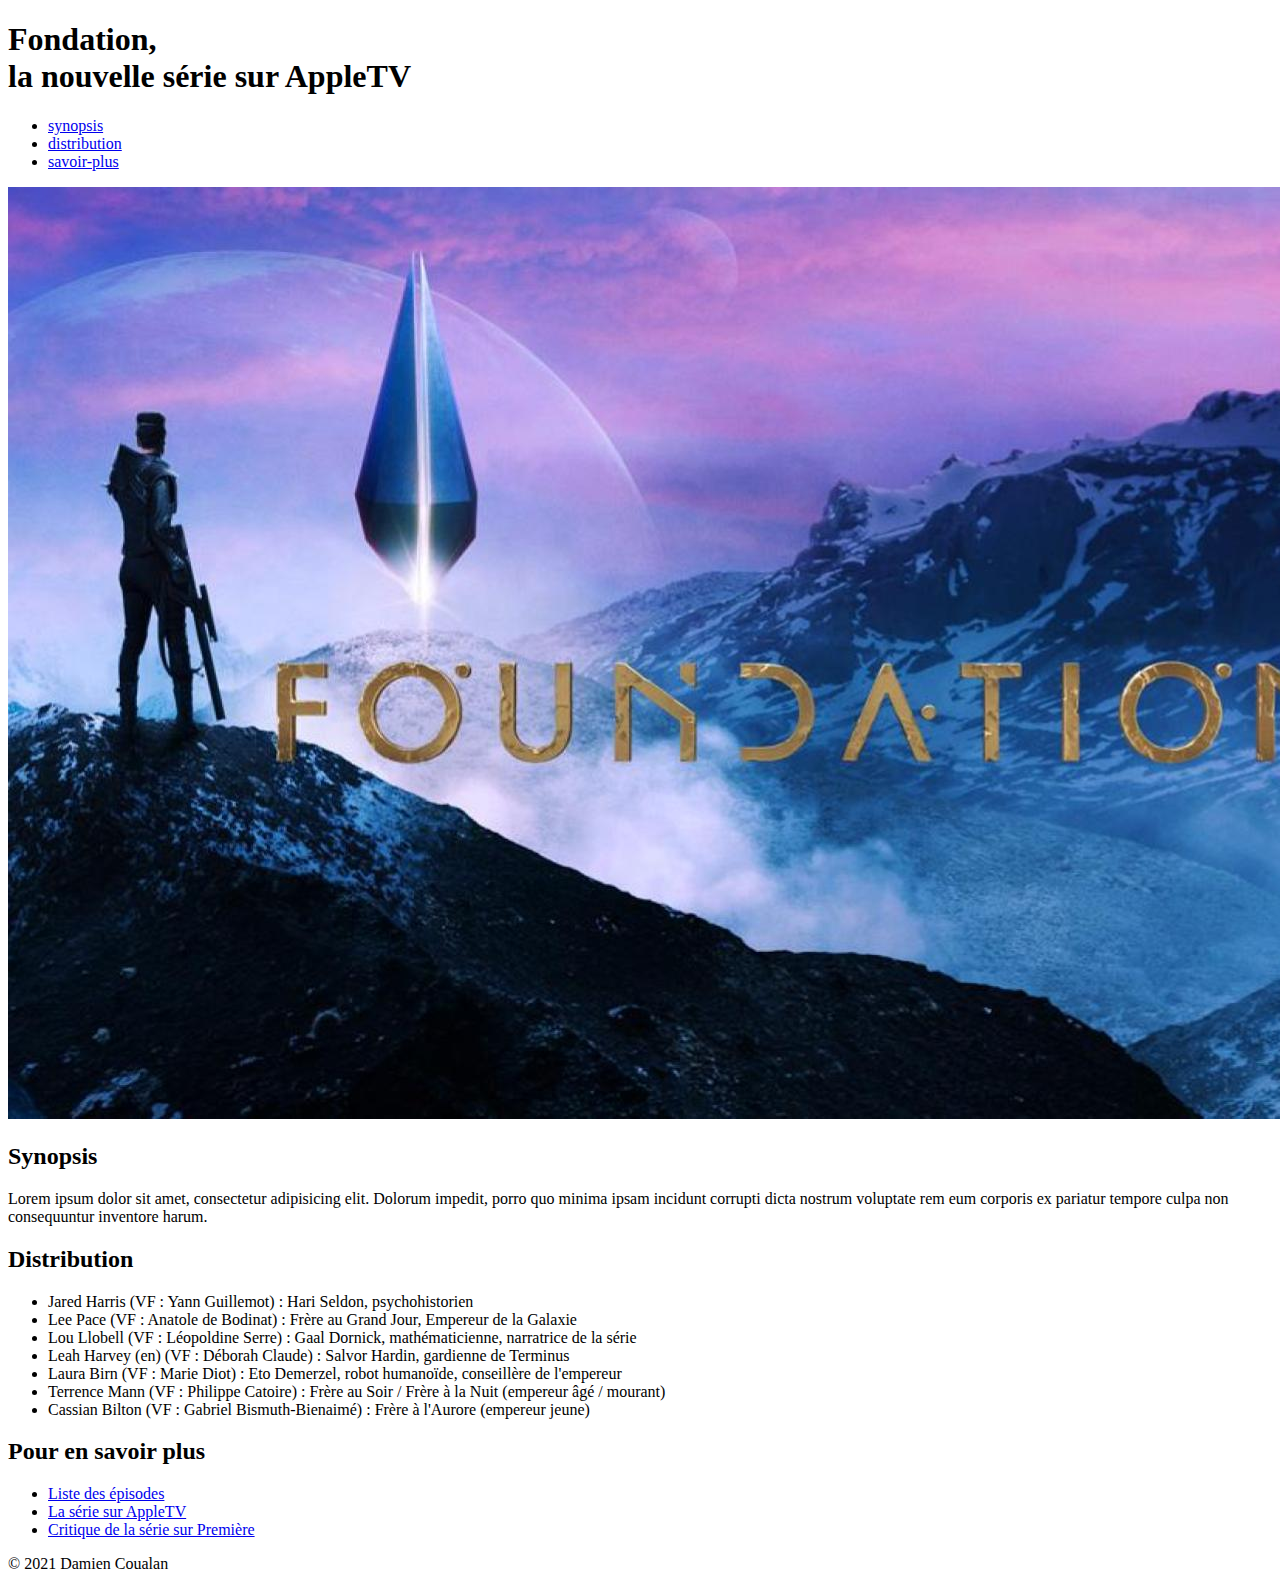
==== index.html @ de6032f6 "Premier commit" ====
<!DOCTYPE html>
<html lang="fr">
  <head>
    <meta charset="UTF-8" />
    <meta name="viewport" content="width=device-width, initial-scale=1.0" />
    <link href="stylesheet" ref="premiere-page-style.css" />
    <title>Fondation, un empire qui va bientôt s'éffondrer</title>
    <!-- Raccourcie pour commentaire: ( cmd shift : ) sur mac  -->
    <meta
      name="description"
      content="Un empire va bientôt s'effondrer mais un homme a tout prévue et va sauver l'humanité en organisant son exil  vers une autre planète"
    />
    <link rel="shortcut icon" href="logo-webstart.png" type="image/x-icon" />
    <!-- pour insére le logo dans l'entête, le selectionner sur le ( inspecter ) -->
  </head>
  <body>
    <!-- pour creer un balises rapide (alt w) -->
    <header>
      <h1>Fondation,<br />la nouvelle série sur AppleTV</h1>
      <nav>
        <ul>
          <li><a href="#Synopsis">synopsis</a></li>
          <li><a href="#Distribution">distribution</a></li>
          <li><a href="#savoir-plus">savoir-plus</a></li>
        </ul>
      </nav>
      <img src="foundation.jpeg" alt="Affiche de la série Foundation" />
    </header>

    <main>
      <section id="synopsis">
        <h2>Synopsis</h2>
        <p>
          Lorem ipsum dolor sit amet, consectetur adipisicing elit. Dolorum
          impedit, porro quo minima ipsam incidunt corrupti dicta nostrum
          voluptate rem eum corporis ex pariatur tempore culpa non consequuntur
          inventore harum.
        </p>
      </section>
      <section id="Distribution">
        <h2>Distribution</h2>
        <!-- ( ul ) liste a puce ( li ) fait des points ( ol ) chiffres -->
        <!-- seletionner plusieurs lignes + ( alt w ) pour automatiquement m'être la même proprété  -->
        <ul>
          <li>
            Jared Harris (VF : Yann Guillemot) : Hari Seldon, psychohistorien
          </li>
          <li>
            Lee Pace (VF : Anatole de Bodinat) : Frère au Grand Jour, Empereur
            de la Galaxie
          </li>
          <li>
            Lou Llobell (VF : Léopoldine Serre) : Gaal Dornick, mathématicienne,
            narratrice de la série
          </li>
          <li>
            Leah Harvey (en) (VF : Déborah Claude) : Salvor Hardin, gardienne de
            Terminus
          </li>
          <li>
            Laura Birn (VF : Marie Diot) : Eto Demerzel, robot humanoïde,
            conseillère de l'empereur
          </li>
          <li>
            Terrence Mann (VF : Philippe Catoire) : Frère au Soir / Frère à la
            Nuit (empereur âgé / mourant)
          </li>
          <li>
            Cassian Bilton (VF : Gabriel Bismuth-Bienaimé) : Frère à l'Aurore
            (empereur jeune)
          </li>
        </ul>
      </section>
      <section id="savoir-plus">
        <h2>Pour en savoir plus</h2>
        <!-- ( ul>li*3 ) multiplie par 3 le nombre de li -->
        <ul>
          <li>
            <a
              href="https://fr.wikipedia.org/wiki/Foundation_(s%C3%A9rie_t%C3%A9l%C3%A9vis%C3%A9e)#%C3%89pisodes"
              target="_blank"
              >Liste des épisodes</a
            >
          </li>
          <li>
            <a
              href="https://tv.apple.com/fr/episode/the-emperors-peace/umc.cmc.74vnbednu4gmixy6d5imxxqs5?action=playSmartEpisode"
              target="_blank"
              >La série sur AppleTV
            </a>
          </li>
          <li>
            <a
              href="https://www.premiere.fr/Series/News-Series/Fondation-que-vaut-lenorme-serie-SF-dApple-TV--critique"
              target="_blank"
              >Critique de la série sur Première</a
            >
            <!-- les liens permettant de ce rediriger sur une autre pages est ( target="_blank") à m'être dans une balise -->
          </li>
        </ul>
      </section>
    </main>
    <!-- copyright ( alt c) -->
    <footer>© 2021 Damien Coualan</footer>
  </body>
</html>
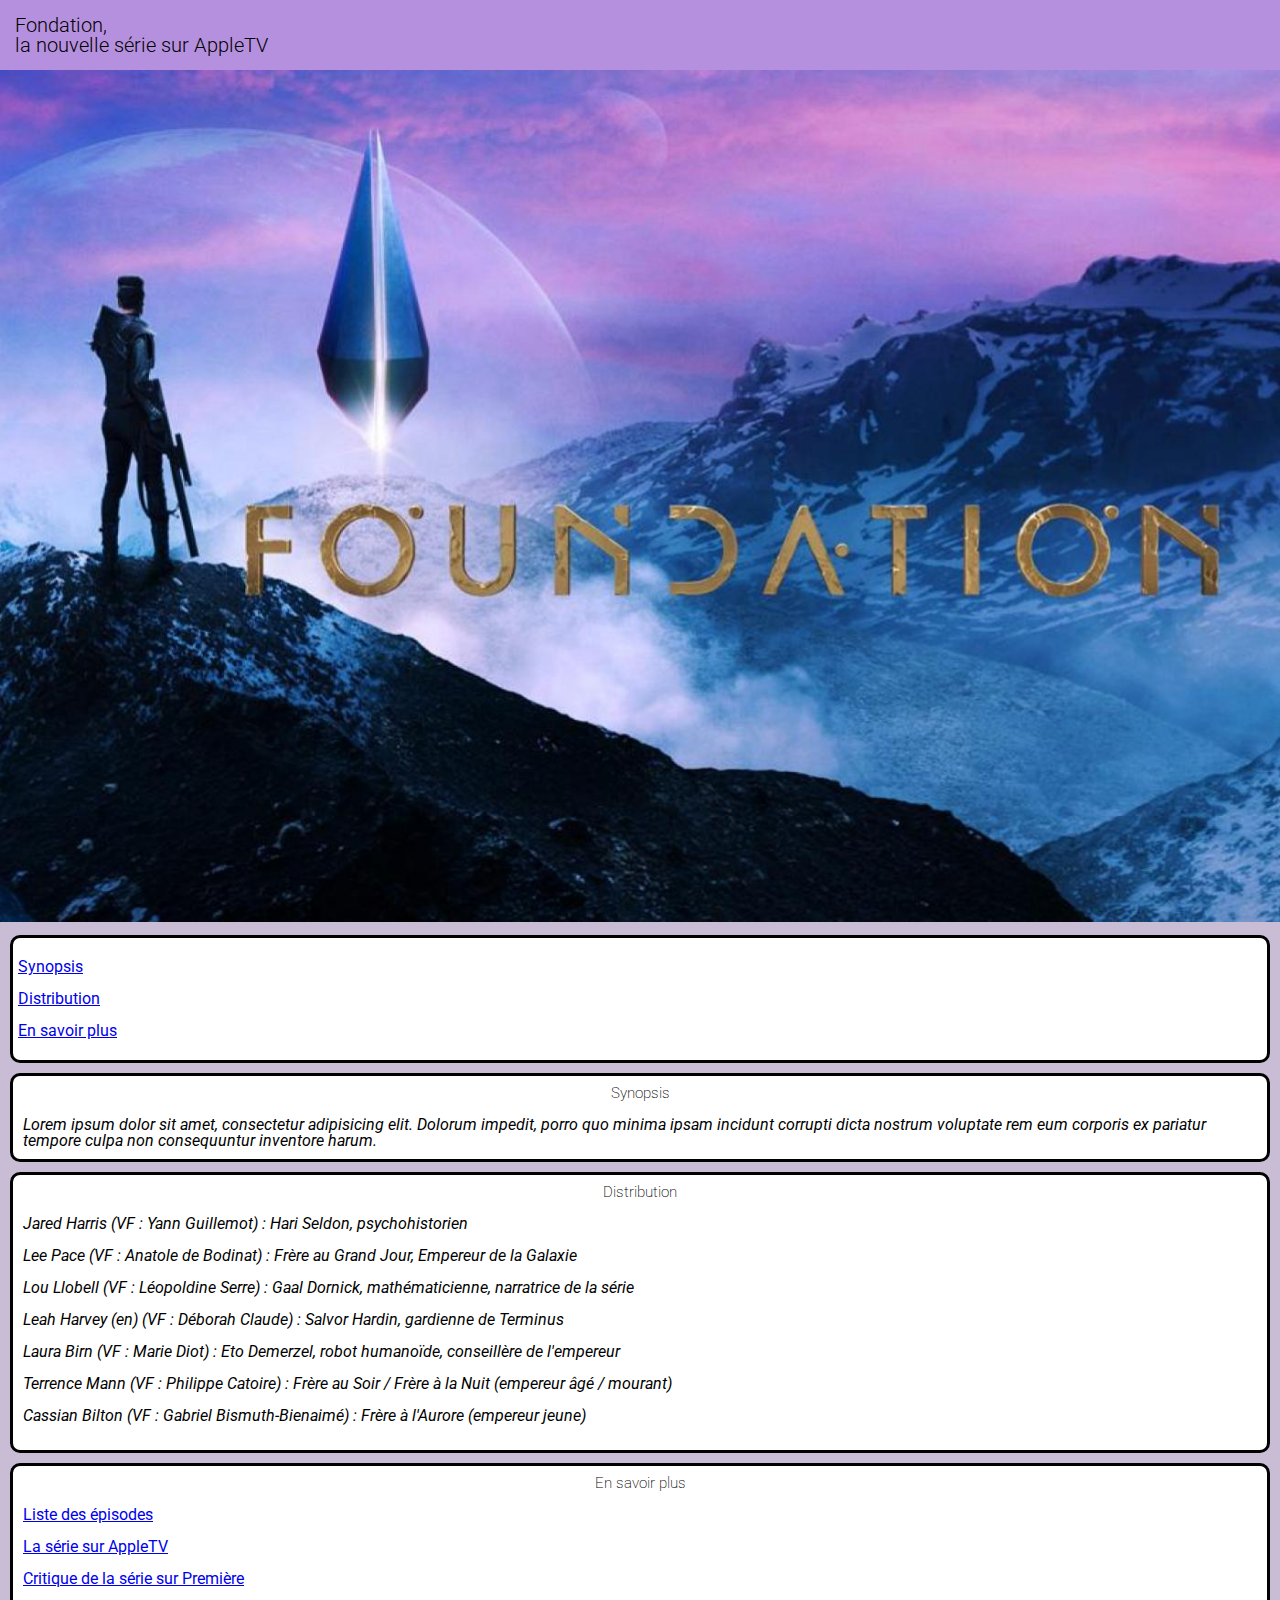
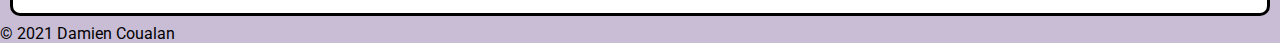
==== commit c5d3045f: "Ajout des CSS" ====
--- a/index.html
+++ b/index.html
@@ -3,7 +3,15 @@
   <head>
     <meta charset="UTF-8" />
     <meta name="viewport" content="width=device-width, initial-scale=1.0" />
-    <link href="stylesheet" ref="premiere-page-style.css" />
+    <link rel="stylesheet" href="reset.css" />
+    <link rel="stylesheet" href="style.css" />
+    <link rel="preconnect" href="https://fonts.googleapis.com" />
+    <link rel="preconnect" href="https://fonts.gstatic.com" crossorigin />
+    <link
+      href="https://fonts.googleapis.com/css2?family=Roboto:ital,wght@0,500;1,300&display=swap"
+      rel="stylesheet"
+    />
+
     <title>Fondation, un empire qui va bientôt s'éffondrer</title>
     <!-- Raccourcie pour commentaire: ( cmd shift : ) sur mac  -->
     <meta
@@ -17,62 +25,88 @@
     <!-- pour creer un balises rapide (alt w) -->
     <header>
       <h1>Fondation,<br />la nouvelle série sur AppleTV</h1>
-      <nav>
+
+      <img src="foundation.jpeg" alt="Affiche de la série Foundation" />
+      <nav class="nav">
         <ul>
-          <li><a href="#Synopsis">synopsis</a></li>
-          <li><a href="#Distribution">distribution</a></li>
-          <li><a href="#savoir-plus">savoir-plus</a></li>
+          <br />
+          <li class="col"><a href="#Synopsis">Synopsis</a></li>
+          <br />
+          <li class="col"><a href="#Distribution">Distribution</a></li>
+          <br />
+          <li class="col"><a href="#savoir-plus">En savoir plus</a></li>
+          <br />
         </ul>
       </nav>
-      <img src="foundation.jpeg" alt="Affiche de la série Foundation" />
     </header>
 
     <main>
       <section id="synopsis">
         <h2>Synopsis</h2>
+        <br />
         <p>
-          Lorem ipsum dolor sit amet, consectetur adipisicing elit. Dolorum
-          impedit, porro quo minima ipsam incidunt corrupti dicta nostrum
-          voluptate rem eum corporis ex pariatur tempore culpa non consequuntur
-          inventore harum.
+          <em>
+            Lorem ipsum dolor sit amet, consectetur adipisicing elit. Dolorum
+            impedit, porro quo minima ipsam incidunt corrupti dicta nostrum
+            voluptate rem eum corporis ex pariatur tempore culpa non
+            consequuntur inventore harum.
+          </em>
         </p>
       </section>
       <section id="Distribution">
         <h2>Distribution</h2>
+        <br />
+
         <!-- ( ul ) liste a puce ( li ) fait des points ( ol ) chiffres -->
         <!-- seletionner plusieurs lignes + ( alt w ) pour automatiquement m'être la même proprété  -->
         <ul>
-          <li>
-            Jared Harris (VF : Yann Guillemot) : Hari Seldon, psychohistorien
-          </li>
-          <li>
-            Lee Pace (VF : Anatole de Bodinat) : Frère au Grand Jour, Empereur
-            de la Galaxie
-          </li>
-          <li>
-            Lou Llobell (VF : Léopoldine Serre) : Gaal Dornick, mathématicienne,
-            narratrice de la série
-          </li>
-          <li>
-            Leah Harvey (en) (VF : Déborah Claude) : Salvor Hardin, gardienne de
-            Terminus
-          </li>
-          <li>
-            Laura Birn (VF : Marie Diot) : Eto Demerzel, robot humanoïde,
-            conseillère de l'empereur
-          </li>
-          <li>
-            Terrence Mann (VF : Philippe Catoire) : Frère au Soir / Frère à la
-            Nuit (empereur âgé / mourant)
-          </li>
-          <li>
-            Cassian Bilton (VF : Gabriel Bismuth-Bienaimé) : Frère à l'Aurore
-            (empereur jeune)
-          </li>
+          <em>
+            <li>
+              Jared Harris (VF : Yann Guillemot) : Hari Seldon, psychohistorien
+            </li>
+            <br />
+            <li>
+              Lee Pace (VF : Anatole de Bodinat) : Frère au Grand Jour, Empereur
+              de la Galaxie
+            </li>
+            <br />
+
+            <li>
+              Lou Llobell (VF : Léopoldine Serre) : Gaal Dornick,
+              mathématicienne, narratrice de la série
+            </li>
+            <br />
+
+            <li>
+              Leah Harvey (en) (VF : Déborah Claude) : Salvor Hardin, gardienne
+              de Terminus
+            </li>
+            <br />
+
+            <li>
+              Laura Birn (VF : Marie Diot) : Eto Demerzel, robot humanoïde,
+              conseillère de l'empereur
+            </li>
+            <br />
+
+            <li>
+              Terrence Mann (VF : Philippe Catoire) : Frère au Soir / Frère à la
+              Nuit (empereur âgé / mourant)
+            </li>
+            <br />
+
+            <li>
+              Cassian Bilton (VF : Gabriel Bismuth-Bienaimé) : Frère à l'Aurore
+              (empereur jeune)
+            </li>
+            <br />
+          </em>
         </ul>
       </section>
-      <section id="savoir-plus">
-        <h2>Pour en savoir plus</h2>
+      <section id="Ensavoirplus">
+        <h2>En savoir plus</h2>
+        <br />
+
         <!-- ( ul>li*3 ) multiplie par 3 le nombre de li -->
         <ul>
           <li>
@@ -82,6 +116,8 @@
               >Liste des épisodes</a
             >
           </li>
+          <br />
+
           <li>
             <a
               href="https://tv.apple.com/fr/episode/the-emperors-peace/umc.cmc.74vnbednu4gmixy6d5imxxqs5?action=playSmartEpisode"
@@ -89,6 +125,8 @@
               >La série sur AppleTV
             </a>
           </li>
+          <br />
+
           <li>
             <a
               href="https://www.premiere.fr/Series/News-Series/Fondation-que-vaut-lenorme-serie-SF-dApple-TV--critique"
@@ -97,6 +135,7 @@
             >
             <!-- les liens permettant de ce rediriger sur une autre pages est ( target="_blank") à m'être dans une balise -->
           </li>
+          <br />
         </ul>
       </section>
     </main>
--- a/style.css
+++ b/style.css
@@ -0,0 +1,57 @@
+body {
+  font-family: -apple-system, BlinkMacSystemFont, "Segoe UI", Roboto, Oxygen,
+    Ubuntu, Cantarell, "Open Sans", "Helvetica Neue", sans-serif;
+  background-color: #c9bdd6;
+}
+h1,
+h2,
+h3 {
+  font-family: "Roboto", sans-serif;
+}
+
+h1 {
+  font-weight: 300;
+  font-size: 20px;
+  background-color: #b590de;
+  padding: 15px;
+}
+h2 {
+  font-weight: 200;
+  font-size: 15px;
+  text-align: center;
+}
+nav {
+  border: solid black;
+  margin: 10px;
+  border-radius: 10px;
+  padding: 5px;
+  background-color: #ffff;
+  margin: 10px;
+}
+.col {
+  color: black;
+}
+#synopsis {
+  border: solid black;
+  margin: 10px;
+  border-radius: 10px;
+  padding: 10px;
+  background-color: #ffff;
+}
+#Distribution {
+  border: solid black;
+  margin: 10px;
+  border-radius: 10px;
+  padding: 10px;
+  background-color: #ffff;
+}
+#Ensavoirplus {
+  border: solid black;
+  margin: 10px;
+  border-radius: 10px;
+  padding: 10px;
+  background-color: #ffff;
+}
+em {
+  font-style: italic;
+}
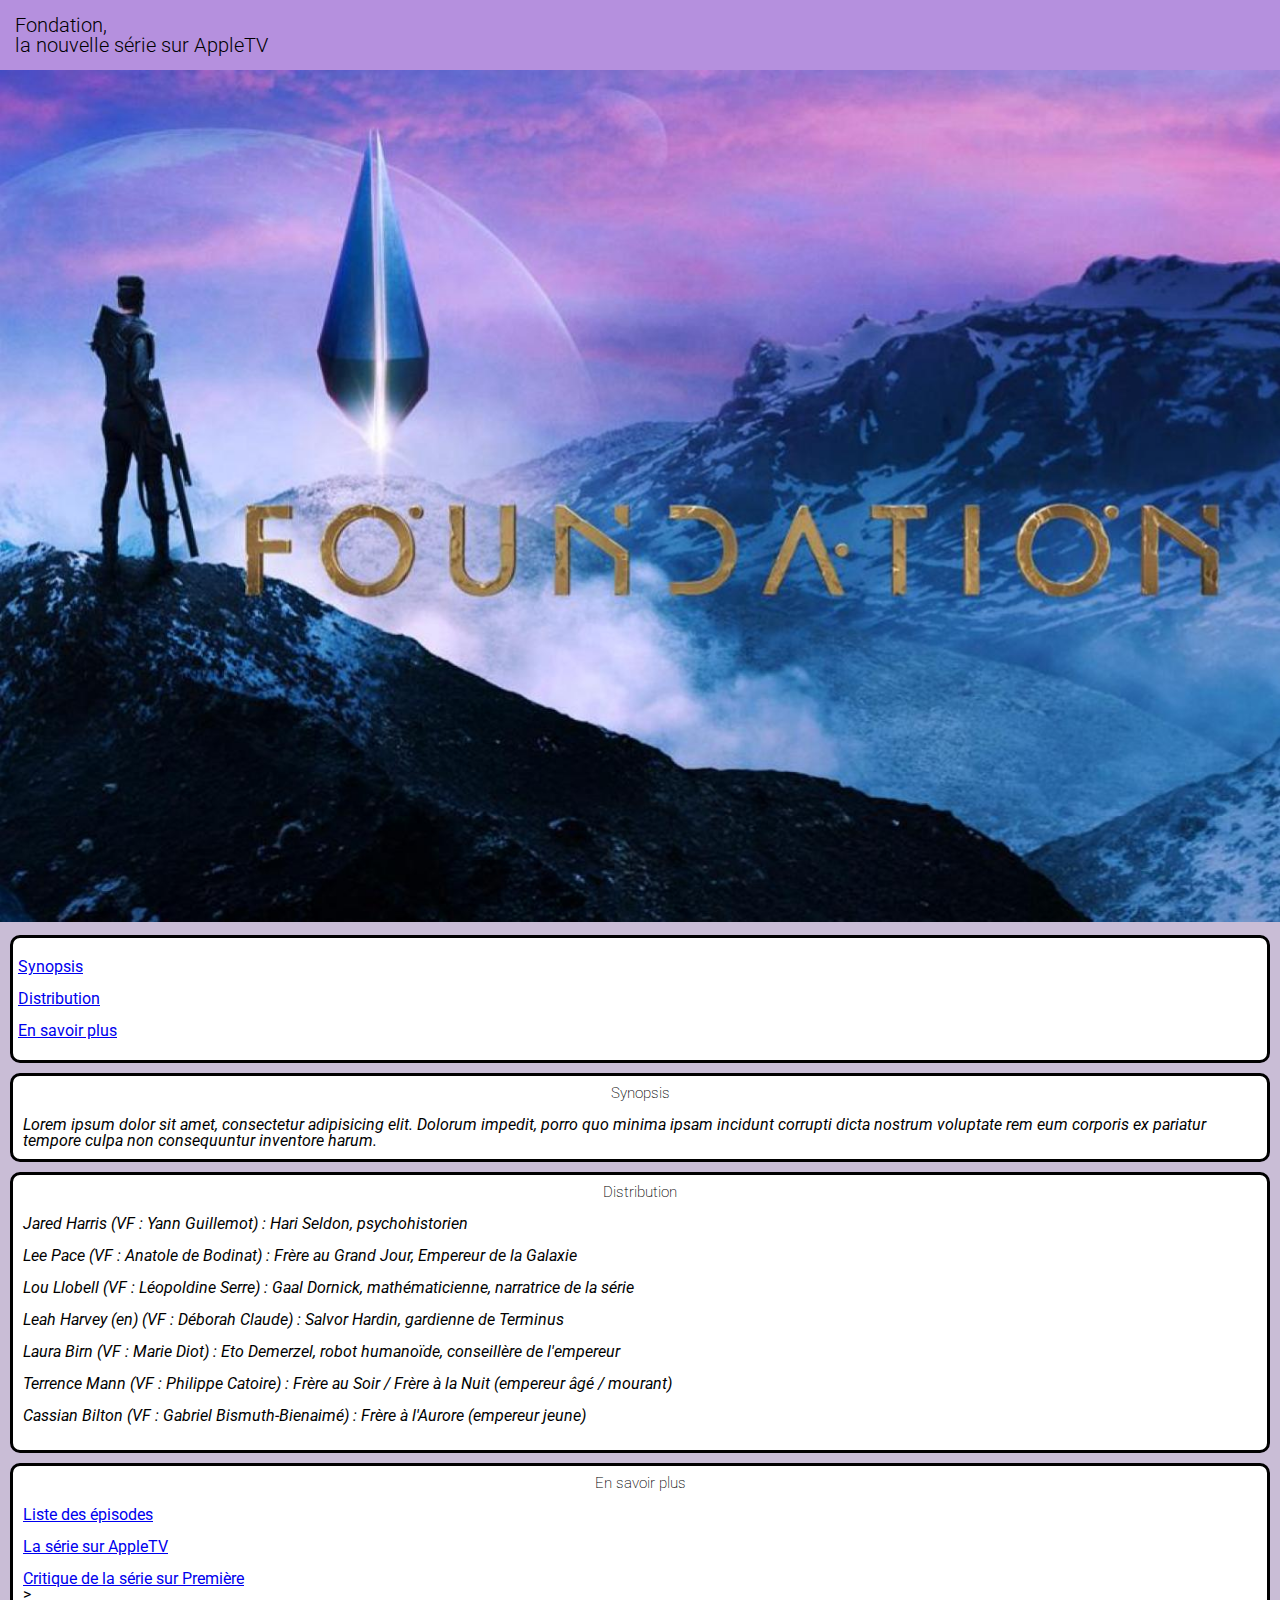
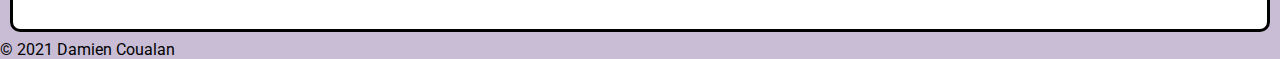
==== commit c113cfa0: "ajout br" ====
--- a/index.html
+++ b/index.html
@@ -132,6 +132,7 @@
               href="https://www.premiere.fr/Series/News-Series/Fondation-que-vaut-lenorme-serie-SF-dApple-TV--critique"
               target="_blank"
               >Critique de la série sur Première</a
+            ><br />
             >
             <!-- les liens permettant de ce rediriger sur une autre pages est ( target="_blank") à m'être dans une balise -->
           </li>
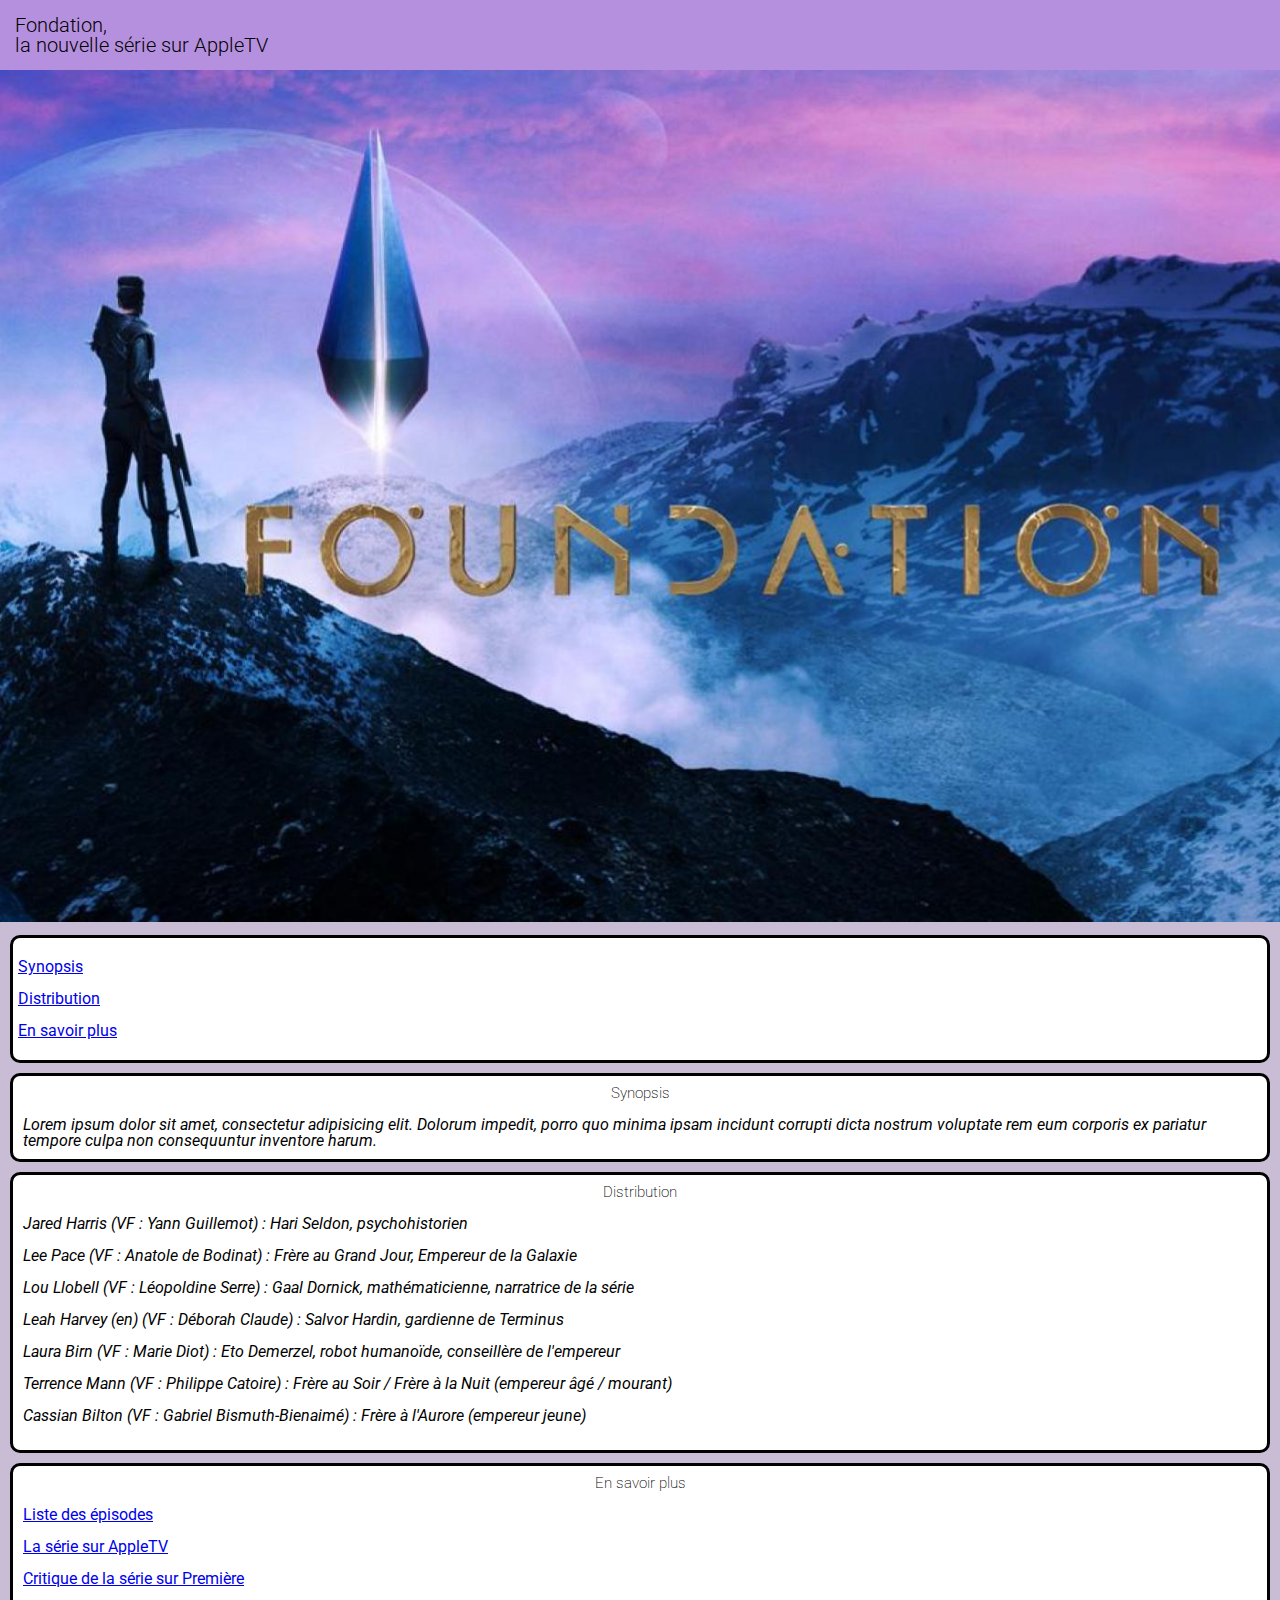
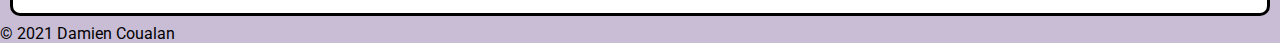
==== commit 001fd8ec: "<br> retirer" ====
--- a/index.html
+++ b/index.html
@@ -132,7 +132,6 @@
               href="https://www.premiere.fr/Series/News-Series/Fondation-que-vaut-lenorme-serie-SF-dApple-TV--critique"
               target="_blank"
               >Critique de la série sur Première</a
-            ><br />
             >
             <!-- les liens permettant de ce rediriger sur une autre pages est ( target="_blank") à m'être dans une balise -->
           </li>
